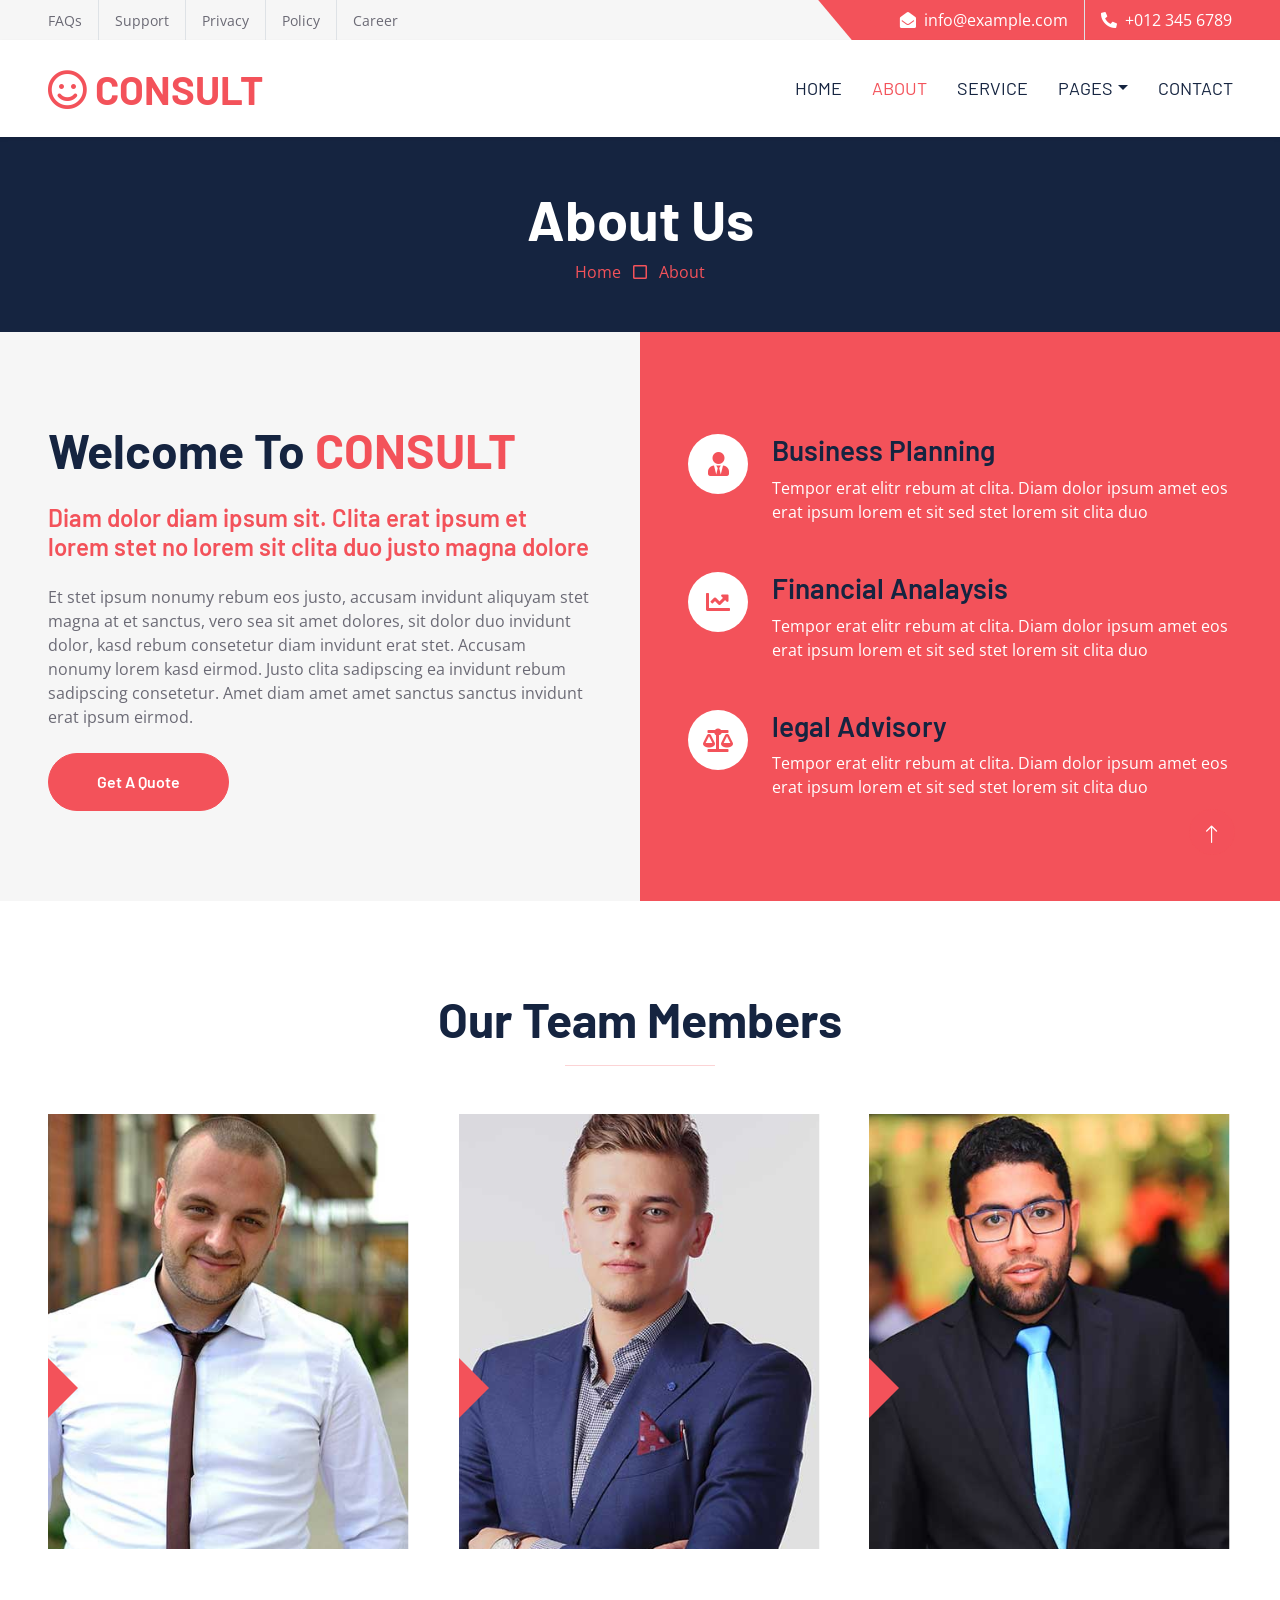
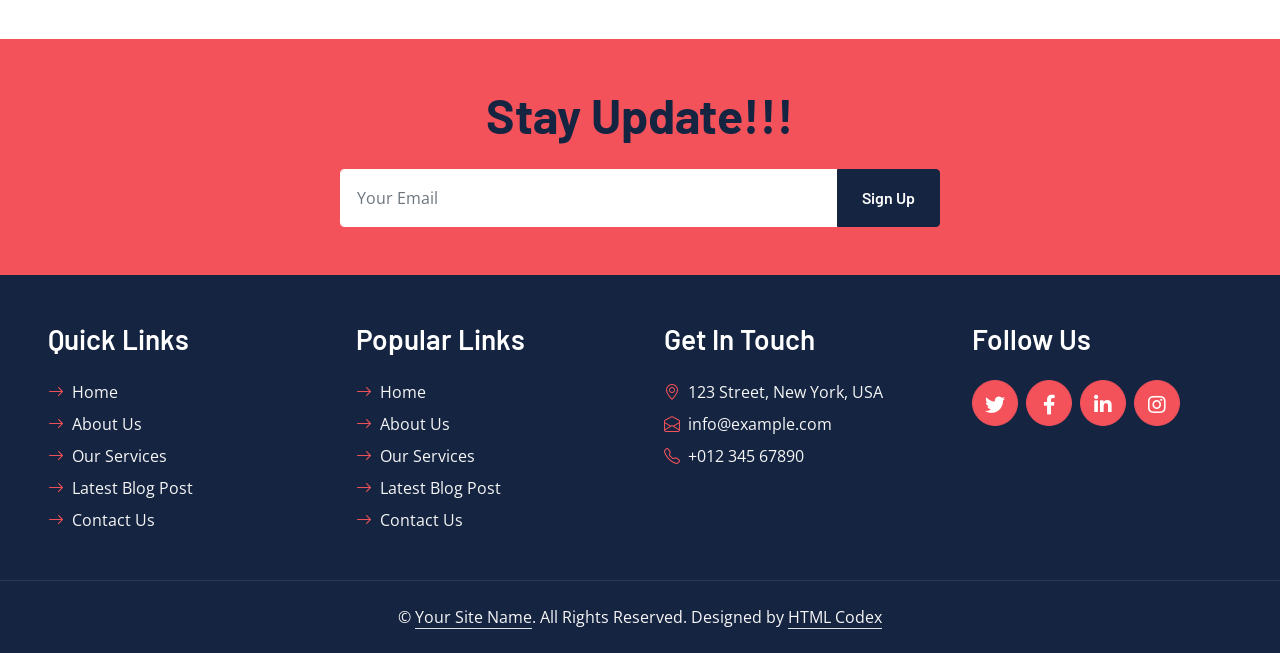
==== about.html @ 5f66525a "subi" ====
<!DOCTYPE html>
<html lang="en">

<head>
    <meta charset="utf-8">
    <title>CONSULT - Consultancy Website Template</title>
    <meta content="width=device-width, initial-scale=1.0" name="viewport">
    <meta content="Free HTML Templates" name="keywords">
    <meta content="Free HTML Templates" name="description">

    <!-- Favicon -->
    <link href="img/favicon.ico" rel="icon">

    <!-- Google Web Fonts -->
    <link rel="preconnect" href="https://fonts.googleapis.com">
    <link rel="preconnect" href="https://fonts.gstatic.com" crossorigin>
    <link href="https://fonts.googleapis.com/css2?family=Barlow:wght@500;600;700&family=Open+Sans:wght@400;600&display=swap" rel="stylesheet"> 

    <!-- Icon Font Stylesheet -->
    <link href="https://cdnjs.cloudflare.com/ajax/libs/font-awesome/5.10.0/css/all.min.css" rel="stylesheet">
    <link href="https://cdn.jsdelivr.net/npm/bootstrap-icons@1.4.1/font/bootstrap-icons.css" rel="stylesheet">

    <!-- Libraries Stylesheet -->
    <link href="lib/owlcarousel/assets/owl.carousel.min.css" rel="stylesheet">

    <!-- Customized Bootstrap Stylesheet -->
    <link href="css/bootstrap.min.css" rel="stylesheet">

    <!-- Template Stylesheet -->
    <link href="css/style.css" rel="stylesheet">
</head>

<div>
    <!-- Topbar Start -->
    <div class="container-fluid bg-secondary ps-5 pe-0 d-none d-lg-block">
        <div class="row gx-0">
            <div class="col-md-6 text-center text-lg-start mb-2 mb-lg-0">
                <div class="d-inline-flex align-items-center">
                    <a class="text-body py-2 pe-3 border-end" href=""><small>FAQs</small></a>
                    <a class="text-body py-2 px-3 border-end" href=""><small>Support</small></a>
                    <a class="text-body py-2 px-3 border-end" href=""><small>Privacy</small></a>
                    <a class="text-body py-2 px-3 border-end" href=""><small>Policy</small></a>
                    <a class="text-body py-2 ps-3" href=""><small>Career</small></a>
                </div>
            </div>
            <div class="col-md-6 text-center text-lg-end">
                <div class="position-relative d-inline-flex align-items-center bg-primary text-white top-shape px-5">
                    <div class="me-3 pe-3 border-end py-2">
                        <p class="m-0"><i class="fa fa-envelope-open me-2"></i>info@example.com</p>
                    </div>
                    <div class="py-2">
                        <p class="m-0"><i class="fa fa-phone-alt me-2"></i>+012 345 6789</p>
                    </div>
                </div>
            </div>
        </div>
    </div>
    <!-- Topbar End -->


    <!-- Navbar Start -->
    <nav class="navbar navbar-expand-lg bg-white navbar-light shadow-sm px-5 py-3 py-lg-0">
        <a href="index.html" class="navbar-brand p-0">
            <h1 class="m-0 text-uppercase text-primary"><i class="far fa-smile text-primary me-2"></i>consult</h1>
        </a>
        <button class="navbar-toggler" type="button" data-bs-toggle="collapse" data-bs-target="#navbarCollapse">
            <span class="navbar-toggler-icon"></span>
        </button>
        <div class="collapse navbar-collapse" id="navbarCollapse">
            <div class="navbar-nav ms-auto py-0 me-n3">
                <a href="index.html" class="nav-item nav-link">Home</a>
                <a href="about.html" class="nav-item nav-link active">About</a>
                <a href="service.html" class="nav-item nav-link">Service</a>
                <div class="nav-item dropdown">
                    <a href="#" class="nav-link dropdown-toggle" data-bs-toggle="dropdown">Pages</a>
                    <div class="dropdown-menu m-0">
                        <a href="blog.html" class="dropdown-item">Blog Grid</a>
                        <a href="detail.html" class="dropdown-item">Blog Detail</a>
                        <a href="feature.html" class="dropdown-item">Features</a>
                        <a href="quote.html" class="dropdown-item">Quote Form</a>
                        <a href="team.html" class="dropdown-item">The Team</a>
                        <a href="testimonial.html" class="dropdown-item">Testimonial</a>
                    </div>
                </div>
                <a href="contact.html" class="nav-item nav-link">Contact</a>
            </div>
        </div>
    </nav>
    <!-- Navbar End -->


    <!-- Page Header Start -->
    <div class="container-fluid bg-dark p-5">
        <div class="row">
            <div class="col-12 text-center">
                <h1 class="display-4 text-white">About Us</h1>
                <a href="">Home</a>
                <i class="far fa-square text-primary px-2"></i>
                <a href="">About</a>
            </div>
        </div>
    </div>
    <!-- Page Header End -->


    <!-- About Start -->
    <div class="container-fluid bg-secondary p-0">
        <div class="row g-0">
            <div class="col-lg-6 py-6 px-5">
                <h1 class="display-5 mb-4">Welcome To <span class="text-primary">CONSULT</span></h1>
                <h4 class="text-primary mb-4">Diam dolor diam ipsum sit. Clita erat ipsum et lorem stet no lorem sit clita duo justo magna dolore</h4>
                <p class="mb-4">Et stet ipsum nonumy rebum eos justo, accusam invidunt aliquyam stet magna at et sanctus, vero sea sit amet dolores, sit dolor duo invidunt dolor, kasd rebum consetetur diam invidunt erat stet. Accusam nonumy lorem kasd eirmod. Justo clita sadipscing ea invidunt rebum sadipscing consetetur. Amet diam amet amet sanctus sanctus invidunt erat ipsum eirmod.</p>
                <a href="" class="btn btn-primary py-md-3 px-md-5 rounded-pill">Get A Quote</a>
            </div>
            <div class="col-lg-6">
                <div class="h-100 d-flex flex-column justify-content-center bg-primary p-5">
                    <div class="d-flex text-white mb-5">
                        <div class="d-flex flex-shrink-0 align-items-center justify-content-center bg-white text-primary rounded-circle mx-auto mb-4" style="width: 60px; height: 60px;">
                            <i class="fa fa-user-tie fs-4"></i>
                        </div>
                        <div class="ps-4">
                            <h3>Business Planning</h3>
                            <p class="mb-0">Tempor erat elitr rebum at clita. Diam dolor ipsum amet eos erat ipsum lorem et sit sed stet lorem sit clita duo</p>
                        </div>
                    </div>
                    <div class="d-flex text-white mb-5">
                        <div class="d-flex flex-shrink-0 align-items-center justify-content-center bg-white text-primary rounded-circle mx-auto mb-4" style="width: 60px; height: 60px;">
                            <i class="fa fa-chart-line fs-4"></i>
                        </div>
                        <div class="ps-4">
                            <h3>Financial Analaysis</h3>
                            <p class="mb-0">Tempor erat elitr rebum at clita. Diam dolor ipsum amet eos erat ipsum lorem et sit sed stet lorem sit clita duo</p>
                        </div>
                    </div>
                    <div class="d-flex text-white">
                        <div class="d-flex flex-shrink-0 align-items-center justify-content-center bg-white text-primary rounded-circle mx-auto mb-4" style="width: 60px; height: 60px;">
                            <i class="fa fa-balance-scale fs-4"></i>
                        </div>
                        <div class="ps-4">
                            <h3>legal Advisory</h3>
                            <p class="mb-0">Tempor erat elitr rebum at clita. Diam dolor ipsum amet eos erat ipsum lorem et sit sed stet lorem sit clita duo</p>
                        </div>
                    </div>
                </div>
            </div>
        </div>
    </div>
    <!-- About End -->


    <!-- Team Start -->
    <div class="container-fluid py-6 px-5">
        <div class="text-center mx-auto mb-5" style="max-width: 600px;">
            <h1 class="display-5 mb-0">Our Team Members</h1>
            <hr class="w-25 mx-auto bg-primary">
        </div>
        <div class="row g-5">
            <div class="col-lg-4">
                <div class="team-item position-relative overflow-hidden">
                    <img class="img-fluid w-100" src="img/team-1.jpg" alt="">
                    <div class="team-text w-100 position-absolute top-50 text-center bg-primary p-4">
                        <h3 class="text-white">Full Name</h3>
                        <p class="text-white text-uppercase mb-0">Designation</p>
                    </div>
                </div>
            </div>
            <div class="col-lg-4">
                <div class="team-item position-relative overflow-hidden">
                    <img class="img-fluid w-100" src="img/team-2.jpg" alt="">
                    <div class="team-text w-100 position-absolute top-50 text-center bg-primary p-4">
                        <h3 class="text-white">Full Name</h3>
                        <p class="text-white text-uppercase mb-0">Designation</p>
                    </div>
                </div>
            </div>
            <div class="col-lg-4">
                <div class="team-item position-relative overflow-hidden">
                    <img class="img-fluid w-100" src="img/team-3.jpg" alt="">
                    <div class="team-text w-100 position-absolute top-50 text-center bg-primary p-4">
                        <h3 class="text-white">Full Name</h3>
                        <p class="text-white text-uppercase mb-0">Designation</p>
                    </div>
                </div>
            </div>
        </div>
    </div>
    <!-- Team End -->
    

    <!-- Footer Start -->
    <div class="container-fluid bg-primary text-secondary p-5">
        <div class="row g-5">
            <div class="col-12 text-center">
                <h1 class="display-5 mb-4">Stay Update!!!</h1>
                <form class="mx-auto" style="max-width: 600px;">
                    <div class="input-group">
                        <input type="text" class="form-control border-white p-3" placeholder="Your Email">
                        <button class="btn btn-dark px-4">Sign Up</button>
                    </div>
                </form>
            </div>
        </div>
    </div>
    <div class="container-fluid bg-dark text-secondary p-5">
        <div class="row g-5">
            <div class="col-lg-3 col-md-6">
                <h3 class="text-white mb-4">Quick Links</h3>
                <div class="d-flex flex-column justify-content-start">
                    <a class="text-secondary mb-2" href="#"><i class="bi bi-arrow-right text-primary me-2"></i>Home</a>
                    <a class="text-secondary mb-2" href="#"><i class="bi bi-arrow-right text-primary me-2"></i>About Us</a>
                    <a class="text-secondary mb-2" href="#"><i class="bi bi-arrow-right text-primary me-2"></i>Our Services</a>
                    <a class="text-secondary mb-2" href="#"><i class="bi bi-arrow-right text-primary me-2"></i>Latest Blog Post</a>
                    <a class="text-secondary" href="#"><i class="bi bi-arrow-right text-primary me-2"></i>Contact Us</a>
                </div>
            </div>
            <div class="col-lg-3 col-md-6">
                <h3 class="text-white mb-4">Popular Links</h3>
                <div class="d-flex flex-column justify-content-start">
                    <a class="text-secondary mb-2" href="#"><i class="bi bi-arrow-right text-primary me-2"></i>Home</a>
                    <a class="text-secondary mb-2" href="#"><i class="bi bi-arrow-right text-primary me-2"></i>About Us</a>
                    <a class="text-secondary mb-2" href="#"><i class="bi bi-arrow-right text-primary me-2"></i>Our Services</a>
                    <a class="text-secondary mb-2" href="#"><i class="bi bi-arrow-right text-primary me-2"></i>Latest Blog Post</a>
                    <a class="text-secondary" href="#"><i class="bi bi-arrow-right text-primary me-2"></i>Contact Us</a>
                </div>
            </div>
            <div class="col-lg-3 col-md-6">
                <h3 class="text-white mb-4">Get In Touch</h3>
                <p class="mb-2"><i class="bi bi-geo-alt text-primary me-2"></i>123 Street, New York, USA</p>
                <p class="mb-2"><i class="bi bi-envelope-open text-primary me-2"></i>info@example.com</p>
                <p class="mb-0"><i class="bi bi-telephone text-primary me-2"></i>+012 345 67890</p>
            </div>
            <div class="col-lg-3 col-md-6">
                <h3 class="text-white mb-4">Follow Us</h3>
                <div class="d-flex">
                    <a class="btn btn-lg btn-primary btn-lg-square rounded-circle me-2" href="#"><i class="fab fa-twitter fw-normal"></i></a>
                    <a class="btn btn-lg btn-primary btn-lg-square rounded-circle me-2" href="#"><i class="fab fa-facebook-f fw-normal"></i></a>
                    <a class="btn btn-lg btn-primary btn-lg-square rounded-circle me-2" href="#"><i class="fab fa-linkedin-in fw-normal"></i></a>
                    <a class="btn btn-lg btn-primary btn-lg-square rounded-circle" href="#"><i class="fab fa-instagram fw-normal"></i></a>
                </div>
            </div>
        </div>
    </div>
    <div class="container-fluid bg-dark text-secondary text-center border-top py-4 px-5" style="border-color: rgba(256, 256, 256, .1) !important;">
        <p class="m-0">&copy; <a class="text-secondary border-bottom" href="#">Your Site Name</a>. All Rights Reserved. Designed by <a class="text-secondary border-bottom" href="https://htmlcodex.com">HTML Codex</a></p>
    </div>
    <!-- Footer End -->


    <!-- Back to Top -->
    <a href="#" class="btn btn-lg btn-primary btn-lg-square rounded-circle back-to-top"><i class="bi bi-arrow-up"></i></a>


    <!-- JavaScript Libraries -->
    <script src="https://code.jquery.com/jquery-3.4.1.min.js"></script>
    <script src="https://cdn.jsdelivr.net/npm/bootstrap@5.0.0/dist/js/bootstrap.bundle.min.js"></script>
    <script src="lib/easing/easing.min.js"></script>
    <script src="lib/waypoints/waypoints.min.js"></script>
    <script src="lib/owlcarousel/owl.carousel.min.js"></script>

    <!-- Template Javascript -->
    <script src="js/main.js"></script>
</body>

</html>
---- css/style.css ----
/********** Template CSS **********/
:root {
    --primary: #F3525A;
    --secondary: #F6F6F6;
    --light: #FFFFFF;
    --dark: #152440;
}

/********** Whatsapp **********/
.float{
	position:fixed;
	width:60px;
	height:60px;
	bottom:40px;
	right:40px;
	background-color:#25d366;
	color:#FFF;
	border-radius:50px;
	text-align:center;
  font-size:30px;
	box-shadow: 2px 2px 3px #999;
  z-index:100;
}
.float:hover {
	text-decoration: none;
	color: #25d366;
  background-color:#fff;
}

.my-float{
	margin-top:15px;
}
/********** Whatsapp END **********/

h1,
h2,
.font-weight-bold {
    font-weight: 700 !important;
}

h3,
h4,
.font-weight-semi-bold {
    font-weight: 600 !important;
}

h5,
h6,
.font-weight-medium {
    font-weight: 500 !important;
}

.pt-6 {
    padding-top: 90px;
}

.pb-6 {
    padding-bottom: 90px;
}

.py-6 {
    padding-top: 90px;
    padding-bottom: 90px;
}

.btn {
    font-family: 'Barlow', sans-serif;
    font-weight: 600;
    transition: .5s;
}

.btn-primary {
    color: #FFFFFF;
}

.btn-square {
    width: 36px;
    height: 36px;
}

.btn-sm-square {
    width: 28px;
    height: 28px;
}

.btn-lg-square {
    width: 46px;
    height: 46px;
}

.btn-square,
.btn-sm-square,
.btn-lg-square {
    padding-left: 0;
    padding-right: 0;
    text-align: center;
}

.back-to-top {
    position: fixed;
    display: none;
    right: 45px;
    bottom: 45px;
    z-index: 99;
}

.top-shape::before {
    position: absolute;
    content: "";
    width: 35px;
    height: 100%;
    top: 0;
    left: -17px;
    background: var(--primary);
    transform: skew(40deg);
}

.navbar-light .navbar-nav .nav-link {
    font-family: 'Barlow', sans-serif;
    padding: 35px 15px;
    font-size: 18px;
    text-transform: uppercase;
    color: var(--dark);
    outline: none;
    transition: .5s;
}

.sticky-top.navbar-light .navbar-nav .nav-link {
    padding: 20px 15px;
}

.navbar-light .navbar-nav .nav-link:hover,
.navbar-light .navbar-nav .nav-link.active {
    color: var(--primary);
}

@media (max-width: 991.98px) {
    .navbar-light .navbar-nav .nav-link  {
        padding: 10px 0;
    }
}

.carousel-caption {
    top: 0;
    left: 0;
    right: 0;
    bottom: 0;
    background: rgba(21, 36, 64, .7);
    z-index: 1;
}

@media (max-width: 576px) {
    .carousel-caption h5 {
        font-size: 14px;
        font-weight: 500 !important;
    }

    .carousel-caption h1 {
        font-size: 30px;
        font-weight: 600 !important;
    }
}

.carousel-control-prev,
.carousel-control-next {
    width: 10%;
}

.carousel-control-prev-icon,
.carousel-control-next-icon {
    width: 3rem;
    height: 3rem;
}

.service-item {
    position: relative;
    overflow: hidden;
    height: 350px;
    display: flex;
    flex-direction: column;
    align-items: center;
    justify-content: center;
    transition: .3s;
}

.service-item::after {
    position: absolute;
    content: "";
    width: 100%;
    height: 50px;
    bottom: -50px;
    left: 0;
    background: var(--light);
    border-radius: 100% 100% 0 0;
    box-shadow: 0px -10px 5px #EEEEEE;
    transition: .5s;
}

.service-item:hover::after {
    bottom: -25px;
}

.service-item p {
    transition: .3s;
}

.service-item:hover p {
    margin-bottom: 25px !important;
}

.team-item img {
    transform: scale(1.15);
    margin-left: -30px;
    transition: .5s;
}

.team-item:hover img {
    margin-left: 0;
}

.team-item .team-text {
    left: -100%;
    transition: .5s;
}

.team-item .team-text::after {
    position: absolute;
    content: "";
    width: 0;
    height: 0;
    top: 50%;
    right: -60px;
    margin-top: -30px;
    border: 30px solid;
    border-color: transparent transparent transparent var(--primary);
}

.team-item:hover .team-text {
    left: 0;
}

.testimonial-carousel .owl-nav {
    margin-top: 30px;
    display: flex;
    justify-content: start;
}

.testimonial-carousel .owl-nav .owl-prev,
.testimonial-carousel .owl-nav .owl-next{
    position: relative;
    margin: 0 5px;
    width: 45px;
    height: 45px;
    display: flex;
    align-items: center;
    justify-content: center;
    color: #FFFFFF;
    background: var(--primary);
    font-size: 22px;
    border-radius: 45px;
    transition: .5s;
}

.testimonial-carousel .owl-nav .owl-prev:hover,
.testimonial-carousel .owl-nav .owl-next:hover {
    color: var(--dark);
}

.testimonial-carousel .owl-item img {
    width: 90px;
    height: 90px;
}

.blog-item img {
    transition: .5s;
}

.blog-item:hover img {
    transform: scale(1.1);
}
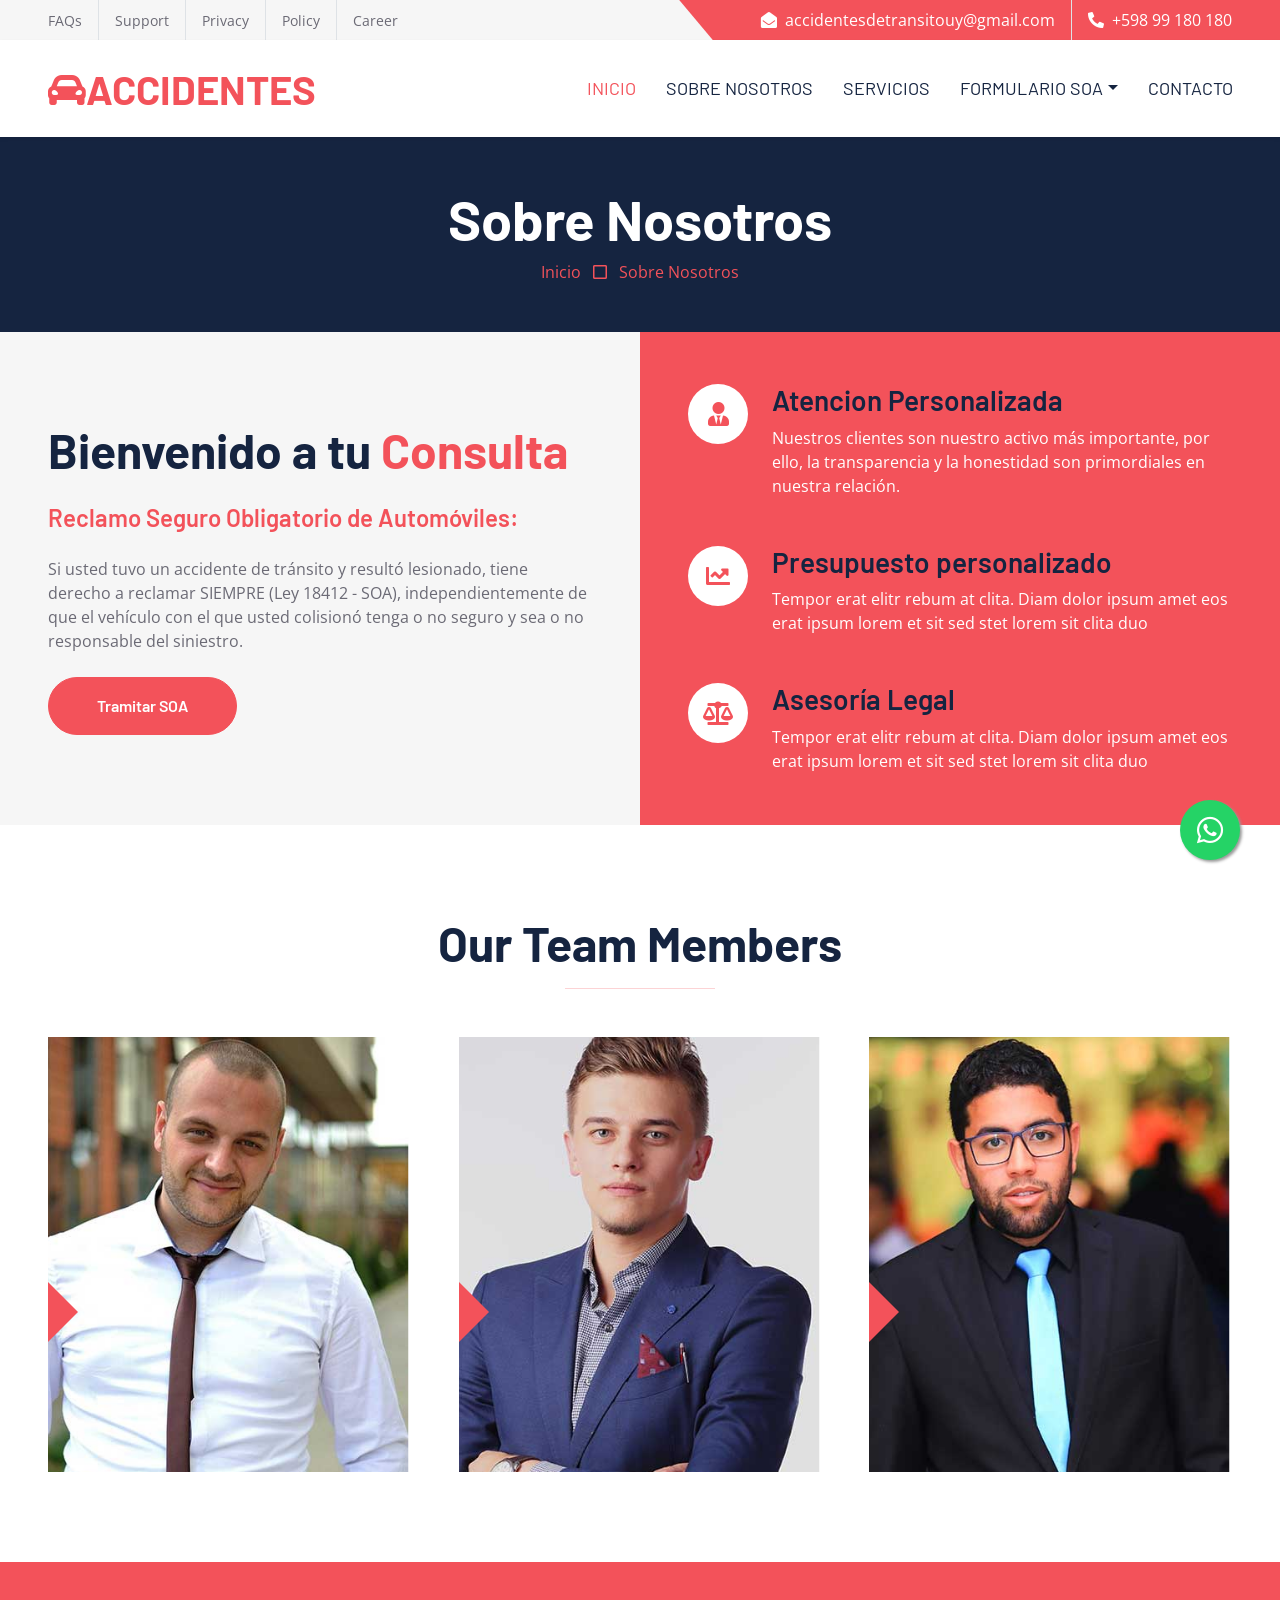
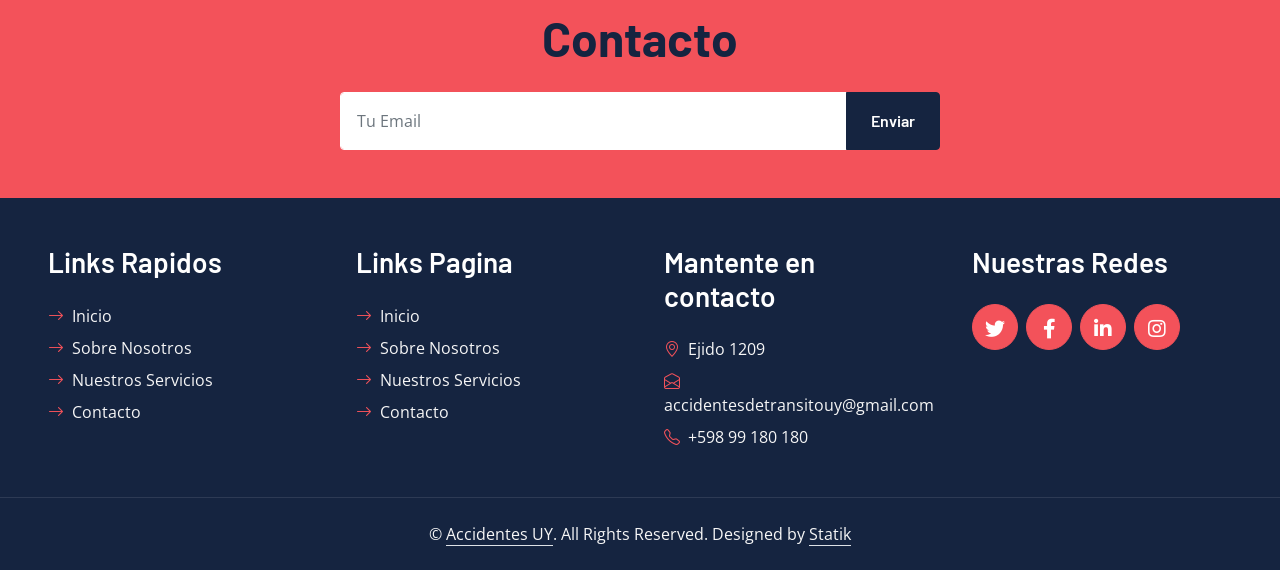
==== commit cec04441: "Diseño 3" ====
--- a/about.html
+++ b/about.html
@@ -31,6 +31,11 @@
 </head>
 
 <div>
+         <!-- Whatsapp Start -->
+<a href="https://api.whatsapp.com/send?phone=+59899180180&text=Buenas,%20quisiera%20hacer%20una%20consulta." class="float" target="_blank">
+    <i class='fab fa-whatsapp my-float'></i>
+</a>
+    <!-- Whatsapp END -->
     <!-- Topbar Start -->
     <div class="container-fluid bg-secondary ps-5 pe-0 d-none d-lg-block">
         <div class="row gx-0">
@@ -46,10 +51,10 @@
             <div class="col-md-6 text-center text-lg-end">
                 <div class="position-relative d-inline-flex align-items-center bg-primary text-white top-shape px-5">
                     <div class="me-3 pe-3 border-end py-2">
-                        <p class="m-0"><i class="fa fa-envelope-open me-2"></i>info@example.com</p>
+                        <p class="m-0"><i class="fa fa-envelope-open me-2"></i>accidentesdetransitouy@gmail.com</p>
                     </div>
                     <div class="py-2">
-                        <p class="m-0"><i class="fa fa-phone-alt me-2"></i>+012 345 6789</p>
+                        <p class="m-0"><i class="fa fa-phone-alt me-2"></i>+598 99 180 180</p>
                     </div>
                 </div>
             </div>
@@ -61,28 +66,28 @@
     <!-- Navbar Start -->
     <nav class="navbar navbar-expand-lg bg-white navbar-light shadow-sm px-5 py-3 py-lg-0">
         <a href="index.html" class="navbar-brand p-0">
-            <h1 class="m-0 text-uppercase text-primary"><i class="far fa-smile text-primary me-2"></i>consult</h1>
+            <h1 class="m-0 text-uppercase text-primary"><i class="fas fa-car-alt"></i>Accidentes</h1>
         </a>
         <button class="navbar-toggler" type="button" data-bs-toggle="collapse" data-bs-target="#navbarCollapse">
             <span class="navbar-toggler-icon"></span>
         </button>
         <div class="collapse navbar-collapse" id="navbarCollapse">
             <div class="navbar-nav ms-auto py-0 me-n3">
-                <a href="index.html" class="nav-item nav-link">Home</a>
-                <a href="about.html" class="nav-item nav-link active">About</a>
-                <a href="service.html" class="nav-item nav-link">Service</a>
+                <a href="index.html" class="nav-item nav-link active">Inicio</a>
+                <a href="about.html" class="nav-item nav-link">Sobre nosotros</a>
+                <a href="service.html" class="nav-item nav-link">Servicios</a>
                 <div class="nav-item dropdown">
-                    <a href="#" class="nav-link dropdown-toggle" data-bs-toggle="dropdown">Pages</a>
+                    <a href="#" class="nav-link dropdown-toggle" data-bs-toggle="dropdown">Formulario SOA</a>
                     <div class="dropdown-menu m-0">
-                        <a href="blog.html" class="dropdown-item">Blog Grid</a>
-                        <a href="detail.html" class="dropdown-item">Blog Detail</a>
-                        <a href="feature.html" class="dropdown-item">Features</a>
+                        <a href="contact.html" class="dropdown-item">Contacto con nosotros</a>
+                        <a href="SOA.html" class="dropdown-item">Formulario SOA</a>
+                        <!-- <a href="feature.html" class="dropdown-item">Features</a>
                         <a href="quote.html" class="dropdown-item">Quote Form</a>
                         <a href="team.html" class="dropdown-item">The Team</a>
-                        <a href="testimonial.html" class="dropdown-item">Testimonial</a>
-                    </div>
-                </div>
-                <a href="contact.html" class="nav-item nav-link">Contact</a>
+                        <a href="testimonial.html" class="dropdown-item">Testimonial</a> -->
+                    </div> 
+                </div>
+                <a href="contact.html" class="nav-item nav-link">Contacto</a>
             </div>
         </div>
     </nav>
@@ -93,10 +98,10 @@
     <div class="container-fluid bg-dark p-5">
         <div class="row">
             <div class="col-12 text-center">
-                <h1 class="display-4 text-white">About Us</h1>
-                <a href="">Home</a>
+                <h1 class="display-4 text-white">Sobre Nosotros</h1>
+                <a href="index.html">Inicio</a>
                 <i class="far fa-square text-primary px-2"></i>
-                <a href="">About</a>
+                <a href="about.html">Sobre Nosotros</a>
             </div>
         </div>
     </div>
@@ -107,10 +112,10 @@
     <div class="container-fluid bg-secondary p-0">
         <div class="row g-0">
             <div class="col-lg-6 py-6 px-5">
-                <h1 class="display-5 mb-4">Welcome To <span class="text-primary">CONSULT</span></h1>
-                <h4 class="text-primary mb-4">Diam dolor diam ipsum sit. Clita erat ipsum et lorem stet no lorem sit clita duo justo magna dolore</h4>
-                <p class="mb-4">Et stet ipsum nonumy rebum eos justo, accusam invidunt aliquyam stet magna at et sanctus, vero sea sit amet dolores, sit dolor duo invidunt dolor, kasd rebum consetetur diam invidunt erat stet. Accusam nonumy lorem kasd eirmod. Justo clita sadipscing ea invidunt rebum sadipscing consetetur. Amet diam amet amet sanctus sanctus invidunt erat ipsum eirmod.</p>
-                <a href="" class="btn btn-primary py-md-3 px-md-5 rounded-pill">Get A Quote</a>
+                <h1 class="display-5 mb-4">Bienvenido a tu <span class="text-primary">Consulta</span></h1>
+                <h4 class="text-primary mb-4">Reclamo Seguro Obligatorio de Automóviles:</h4>
+                <p class="mb-4">Si usted tuvo un accidente de tránsito y resultó lesionado, tiene derecho a reclamar SIEMPRE (Ley 18412 - SOA), independientemente de que el vehículo con el que usted colisionó tenga o no seguro y sea o no responsable del siniestro.</p>
+                <a href="SOA.html" class="btn btn-primary py-md-3 px-md-5 rounded-pill">Tramitar SOA</a>
             </div>
             <div class="col-lg-6">
                 <div class="h-100 d-flex flex-column justify-content-center bg-primary p-5">
@@ -119,8 +124,8 @@
                             <i class="fa fa-user-tie fs-4"></i>
                         </div>
                         <div class="ps-4">
-                            <h3>Business Planning</h3>
-                            <p class="mb-0">Tempor erat elitr rebum at clita. Diam dolor ipsum amet eos erat ipsum lorem et sit sed stet lorem sit clita duo</p>
+                            <h3>Atencion Personalizada</h3>
+                            <p class="mb-0">Nuestros clientes son nuestro activo más importante, por ello, la transparencia y la honestidad son primordiales en nuestra relación.</p>
                         </div>
                     </div>
                     <div class="d-flex text-white mb-5">
@@ -128,7 +133,7 @@
                             <i class="fa fa-chart-line fs-4"></i>
                         </div>
                         <div class="ps-4">
-                            <h3>Financial Analaysis</h3>
+                            <h3>Presupuesto personalizado</h3>
                             <p class="mb-0">Tempor erat elitr rebum at clita. Diam dolor ipsum amet eos erat ipsum lorem et sit sed stet lorem sit clita duo</p>
                         </div>
                     </div>
@@ -137,7 +142,7 @@
                             <i class="fa fa-balance-scale fs-4"></i>
                         </div>
                         <div class="ps-4">
-                            <h3>legal Advisory</h3>
+                            <h3>Asesoría Legal</h3>
                             <p class="mb-0">Tempor erat elitr rebum at clita. Diam dolor ipsum amet eos erat ipsum lorem et sit sed stet lorem sit clita duo</p>
                         </div>
                     </div>
@@ -191,11 +196,11 @@
     <div class="container-fluid bg-primary text-secondary p-5">
         <div class="row g-5">
             <div class="col-12 text-center">
-                <h1 class="display-5 mb-4">Stay Update!!!</h1>
+                <h1 class="display-5 mb-4">Contacto</h1>
                 <form class="mx-auto" style="max-width: 600px;">
                     <div class="input-group">
-                        <input type="text" class="form-control border-white p-3" placeholder="Your Email">
-                        <button class="btn btn-dark px-4">Sign Up</button>
+                        <input type="text" class="form-control border-white p-3" placeholder="Tu Email">
+                        <button class="btn btn-dark px-4">Enviar</button>
                     </div>
                 </form>
             </div>
@@ -204,33 +209,31 @@
     <div class="container-fluid bg-dark text-secondary p-5">
         <div class="row g-5">
             <div class="col-lg-3 col-md-6">
-                <h3 class="text-white mb-4">Quick Links</h3>
+                <h3 class="text-white mb-4">Links Rapidos</h3>
                 <div class="d-flex flex-column justify-content-start">
-                    <a class="text-secondary mb-2" href="#"><i class="bi bi-arrow-right text-primary me-2"></i>Home</a>
-                    <a class="text-secondary mb-2" href="#"><i class="bi bi-arrow-right text-primary me-2"></i>About Us</a>
-                    <a class="text-secondary mb-2" href="#"><i class="bi bi-arrow-right text-primary me-2"></i>Our Services</a>
-                    <a class="text-secondary mb-2" href="#"><i class="bi bi-arrow-right text-primary me-2"></i>Latest Blog Post</a>
-                    <a class="text-secondary" href="#"><i class="bi bi-arrow-right text-primary me-2"></i>Contact Us</a>
-                </div>
-            </div>
-            <div class="col-lg-3 col-md-6">
-                <h3 class="text-white mb-4">Popular Links</h3>
+                    <a class="text-secondary mb-2" href="index.html"><i class="bi bi-arrow-right text-primary me-2"></i>Inicio</a>
+                    <a class="text-secondary mb-2" href="about.html"><i class="bi bi-arrow-right text-primary me-2"></i>Sobre Nosotros</a>
+                    <a class="text-secondary mb-2" href="service.html"><i class="bi bi-arrow-right text-primary me-2"></i>Nuestros Servicios</a>
+                    <a class="text-secondary" href="contact.html"><i class="bi bi-arrow-right text-primary me-2"></i>Contacto</a>
+                </div>
+            </div>
+            <div class="col-lg-3 col-md-6">
+                <h3 class="text-white mb-4">Links Pagina</h3>
                 <div class="d-flex flex-column justify-content-start">
-                    <a class="text-secondary mb-2" href="#"><i class="bi bi-arrow-right text-primary me-2"></i>Home</a>
-                    <a class="text-secondary mb-2" href="#"><i class="bi bi-arrow-right text-primary me-2"></i>About Us</a>
-                    <a class="text-secondary mb-2" href="#"><i class="bi bi-arrow-right text-primary me-2"></i>Our Services</a>
-                    <a class="text-secondary mb-2" href="#"><i class="bi bi-arrow-right text-primary me-2"></i>Latest Blog Post</a>
-                    <a class="text-secondary" href="#"><i class="bi bi-arrow-right text-primary me-2"></i>Contact Us</a>
-                </div>
-            </div>
-            <div class="col-lg-3 col-md-6">
-                <h3 class="text-white mb-4">Get In Touch</h3>
-                <p class="mb-2"><i class="bi bi-geo-alt text-primary me-2"></i>123 Street, New York, USA</p>
-                <p class="mb-2"><i class="bi bi-envelope-open text-primary me-2"></i>info@example.com</p>
-                <p class="mb-0"><i class="bi bi-telephone text-primary me-2"></i>+012 345 67890</p>
-            </div>
-            <div class="col-lg-3 col-md-6">
-                <h3 class="text-white mb-4">Follow Us</h3>
+                    <a class="text-secondary mb-2" href="index.html"><i class="bi bi-arrow-right text-primary me-2"></i>Inicio</a>
+                    <a class="text-secondary mb-2" href="about.html"><i class="bi bi-arrow-right text-primary me-2"></i>Sobre Nosotros</a>
+                    <a class="text-secondary mb-2" href="service.html"><i class="bi bi-arrow-right text-primary me-2"></i>Nuestros Servicios</a>
+                    <a class="text-secondary" href="contact.html"><i class="bi bi-arrow-right text-primary me-2"></i>Contacto</a>
+                </div>
+            </div>
+            <div class="col-lg-3 col-md-6">
+                <h3 class="text-white mb-4">Mantente en contacto</h3>
+                <p class="mb-2"><i class="bi bi-geo-alt text-primary me-2"></i>Ejido 1209</p>
+                <p class="mb-2"><i class="bi bi-envelope-open text-primary me-2"></i>accidentesdetransitouy@gmail.com</p>
+                <p class="mb-0"><i class="bi bi-telephone text-primary me-2"></i>+598 99 180 180</p>
+            </div>
+            <div class="col-lg-3 col-md-6">
+                <h3 class="text-white mb-4">Nuestras Redes</h3>
                 <div class="d-flex">
                     <a class="btn btn-lg btn-primary btn-lg-square rounded-circle me-2" href="#"><i class="fab fa-twitter fw-normal"></i></a>
                     <a class="btn btn-lg btn-primary btn-lg-square rounded-circle me-2" href="#"><i class="fab fa-facebook-f fw-normal"></i></a>
@@ -241,7 +244,7 @@
         </div>
     </div>
     <div class="container-fluid bg-dark text-secondary text-center border-top py-4 px-5" style="border-color: rgba(256, 256, 256, .1) !important;">
-        <p class="m-0">&copy; <a class="text-secondary border-bottom" href="#">Your Site Name</a>. All Rights Reserved. Designed by <a class="text-secondary border-bottom" href="https://htmlcodex.com">HTML Codex</a></p>
+        <p class="m-0">&copy; <a class="text-secondary border-bottom" href="#">Accidentes UY</a>. All Rights Reserved. Designed by <a class="text-secondary border-bottom" href="https://htmlcodex.com">Statik</a></p>
     </div>
     <!-- Footer End -->
 
